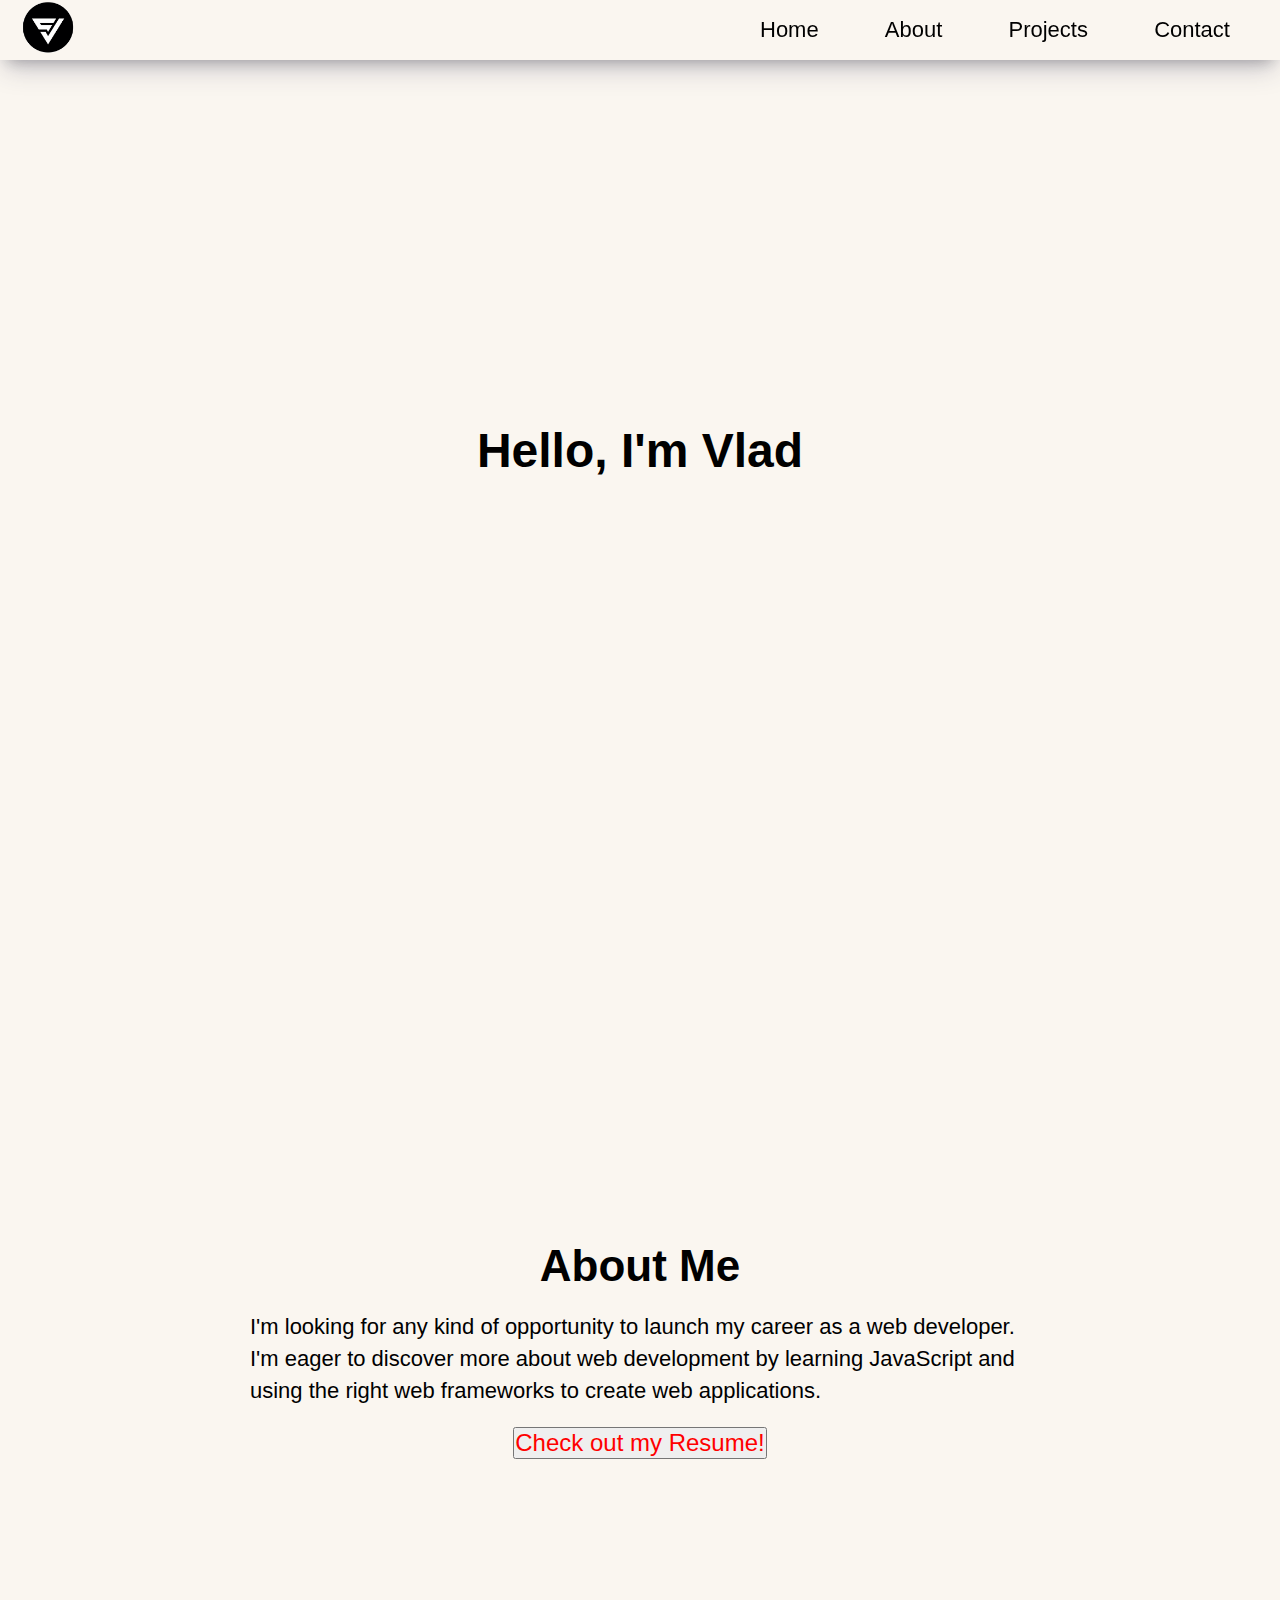
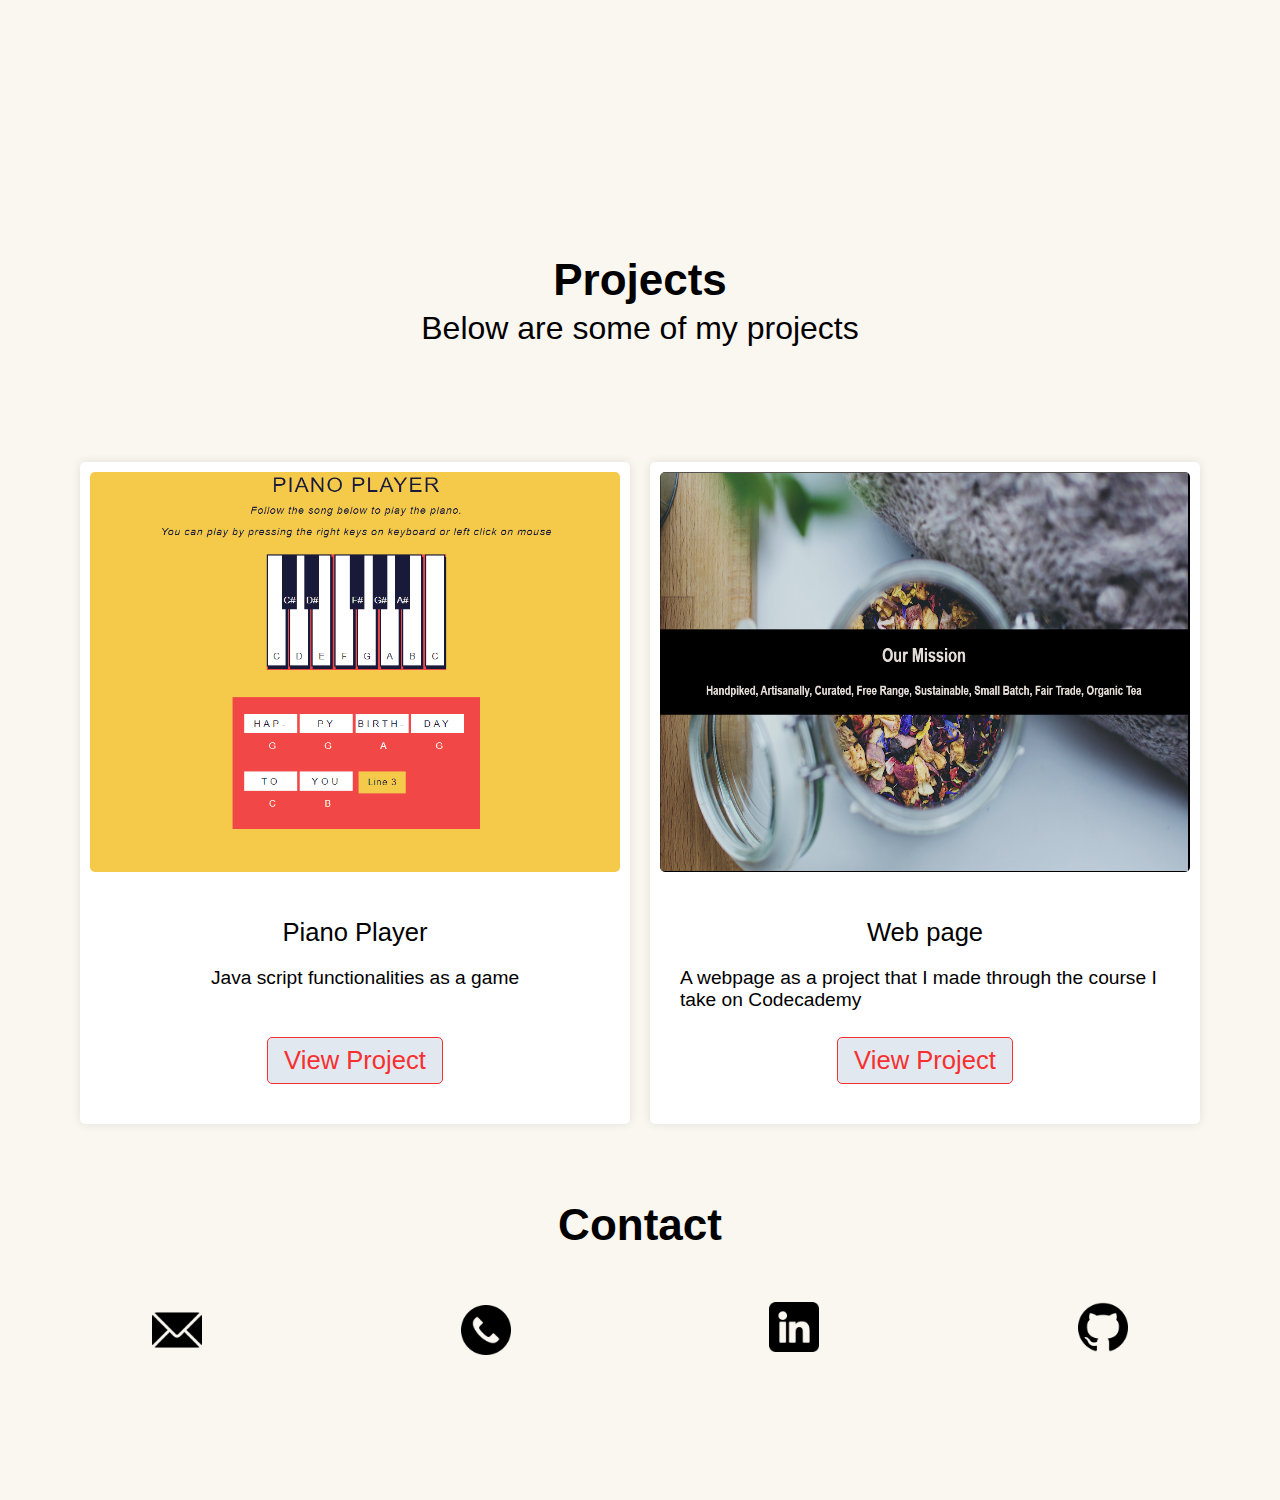
==== index.html @ 371c3c36 "Add files via upload" ====
<!DOCTYPE html>
<html lang="en">
<head>
    <meta charset="UTF-8">
    <meta http-equiv="X-UA-Compatible" content="IE=edge">
    <meta name="viewport" content="width=device-width, initial-scale=1.0">
    <link rel="stylesheet" href="CV1.css">
    <title>My portofolio</title>
</head>
<body>

    <nav class="navbar">
        <a href="#"><img src="Background (2).png" class="headimg"></a>
        <div class="navbar-links"> 
            <ul>
                <li><a href="#">Home</a></li>
                <li><a href="#about">About</a></li>
                <li><a href="#projects">Projects</a></li>
                <li><a href="#contact">Contact</a></li>
            </ul>
        </div> 
    </nav>


    <section id="home">
        <div>
        <h1>Hello, I'm Vlad</h1>
        </div>
    </section>


    <section id="about">
        <div class="aboutme">
            <h1>About Me</h1>
            <p class="about-text">I'm looking for any kind of opportunity to launch my career as a web developer. I'm eager to discover more about web development by learning JavaScript and using the right web frameworks to create web applications.</p>
        </div>
        <a  class="about-link" href="./CV_COSTEA_VLAD_en_Internship.pdf" target="_blank"><button class="about-link-button">Check out my Resume!</button></a>
    </section>


    <section id="projects">
        <div class="headofprojects">
            <h1>Projects</h1>
            <p>Below are some of my projects</p>
        </div>
        <div class="project-container">
            <div class="project-grid" data-aos="fade-up" data-aos-easing="linear" data-aos-duration="500">
                <div class="project-item">
                    <a href="./pag2/proiect1.html" target="_blank" rel="">
                        <img src="Project1img.PNG" alt="" class="imgproject"></a>
                    <div class="project-item-content">
                        <h2 class="project-item-title">Piano Player</h2>
                        <p class="project-item-subtitle">Java script functionalities as a game</p>
                        <a href="./pag2/proiect1.html" target="_blank" class="project-item-btn">View
                            Project</a>
                    </div>
                </div>
                <div class="project-item">
                    <a href="./pag3/proiect2.html" target="_blank" rel="noopener noreferrer"><img
                            src="Project2img.PNG" alt="" class="imgproject"></a>
                    <div class="project-item-content">
                        <h2 class="project-item-title">Web page</h2>
                        <p class="project-item-subtitle">A webpage as a project that I made through the course I take on Codecademy</p>
                        <a href="./pag3/proiect2.html" target="_blank" class="project-item-btn">View
                            Project</a>
                    </div>
                </div>
            </div>
        </div>

    </section>


    <section id="contact">
        <h1>Contact</h1>
    <div class="contacts">
        <div class="email contact-item">
            <img id="mailicon" src="./email.png" width="50px" height="50px">
            <div id="mail" class="email-text">vlad_costea2000@yahoo.com</div>
        </div>
        <div class="phone contact-item">
            <img  id="phoneicon" src="./phone-call.png" width="50px" height="50px">
            <div id="phone" class="phone-text">+40741583752</div>
        </div>
        <div class="linkedin contact-item">
            <a href="https://www.linkedin.com/in/vlad-costea-91b24a20b/" target="_blank"><img  src="./linkedin (1).png" width="50px" height="50px"></a>
        </div>
        <div class="git contact-item">
            <a href="https://github.com/DarkSic066/DarkSic066.github.io" target="_blank"><img src="./github.png" width="50px" height="50px"></a>
        </div>
    </div>    
    </section>

    <script src="./CV1.js"></script>
    

</body>
</html>
---- CV1.css ----
* {
    margin: 0;
    padding: 0;
    box-sizing: border-box;
    scroll-behavior: smooth;
}


body {
    display: block;
    margin: 0px 0px;
    font-family: Helvetica;
    font-size: 22px;
    background-color: #faf6f0;
}




.navbar {
    height: 60px;
    width: 100%;
    display: flex;
    justify-content: space-between;
    align-items: center;
    position: fixed;
    padding: 20px;
    background-color: #faf6f0;
    box-shadow: rgb(50 50 93 / 25%) 0px 13px 27px -5px, rgb(0 0 0 / 30%) 0px 8px 16px -8px;
}



.headimg {
    height: 60px;
}




.navbar ul {
    height: fit-content;
    width: 500px;
    margin: 0px;
    padding-left:0px;
    padding-right: 30px;
    display: flex;
    justify-content: space-between;
    list-style: none;
    
}

.navbar-links li a {
    text-decoration: none;
    color: black;
}
  


.navbar-links li a:hover {
    color: #f99c2a ;
}



#home {
    height: 900px;
    margin: 0px 0px;
    text-align: center;
    display: flex;
    justify-content: center;
    align-items: center;
}



#home div h1 {
    font-size: 3rem;
}

#home div p {
    font-size: 2rem;
    
}




#about {
    height: 900px;
    margin: 0px 0px;
    display: flex;
    flex-direction: column;
    justify-content: center;
    align-items: center;
    
    
}


.aboutme {
    height: fit-content;
   
    
}
.about-text {
    line-height: 2rem;
    width: 780px;
}

.aboutme h1 {
    text-align: center;
    margin-bottom: 20px;
}


.about-link {
    text-decoration: none;
    margin-top: 20px;
     
}


.about-link-button {
    color: red;
    font-size: 24px;
    cursor: pointer;
}

.about-link-button:hover {
    background-color: lightgray;
}


#projects {
    height: 900px;
    margin: 0px 0px;    
    display: flex;
    flex-direction: column;
    justify-content: center;
    align-items: center;
    
}

.headofprojects {
    
    text-align: center;
    margin-top: 100px;
    margin-bottom: 100px;
    line-height: 3rem;
}


.headofprojects p {
    font-size: 2rem;
    
}


#projects .project-container {
    width: 70rem;
}


.imgproject {
    height: 400px !important;
}


#projects .project-container .project-title {
    font-size: 3.5rem;
    margin: 10px 0;
}



#projects .project-container .project-subtitle {
    font-size: 3rem;
    margin: 10px 0 15px 0;
}



#projects .project-container .project-grid {
    display: grid;
    grid-template-columns: repeat(auto-fit, minmax(300px, 1fr));
    grid-gap: 20px;
    margin: 10px 0;
}

  
#projects .project-container .project-grid .project-item {
    background-color: #fff;
    border-radius: 5px;
    padding: 10px;
    box-shadow: 0px 0px 10px rgba(0, 0, 0, 0.1);
    transition: 0.5s ease-in;
    cursor: pointer;
    margin-bottom: 10px;
}
  


#projects .project-container .project-grid .project-item:hover {
    box-shadow: 0px 0px 20px rgba(0, 0, 0, 0.1);
}
  





#projects .project-container .project-grid .project-item .project-item-content {
    margin: 30px 0;
    display: flex;
    flex-direction: column;
    align-items: center;
}




  
#projects .project-container .project-grid .project-item img {
    width: 100%;
    height: auto;
    border-radius: 5px;
}


#projects .project-container .project-grid .project-item .project-item-title {
    font-size: 1.6rem;
    font-weight: 500;
    margin: 10px 0;
}


  
#projects .project-container .project-grid .project-item .project-item-subtitle {
    font-size: 1.2rem;
    margin: 10px 0;
    height: 60px;
    padding-left: 20px;
}


#projects .project-container .project-grid .project-item .project-item-btn {
    background-color: #E2E8F0;
    color: #f72f2f;
    border: 1px solid #f72f2f;
    padding: 0.5rem 1rem;
    font-size: 1.6rem;
    font-weight: 500;
    border-radius: 5px;
    cursor: pointer;
    text-decoration: none;
}


#projects.project-avatar {
    margin-left: 10px;
    padding: 25px;
    border-radius: 50%;
    background-color: #f72f2f;
}


#projects .project-avatar .project-avatar {
    width: 100%;
    height: 100%;
    border-radius: 50%;
}
  


#contact {
    height: 300px;
}



#contact h1 {
    text-align: center;
    margin-top: 100px;
}

.contacts {
    display: flex;
    justify-content: space-between;
    align-items: center;
    margin-left: 6%;
    margin-right: 6%;
    margin-top: 30px;
    
}

.contact-item { 
    height: 100px;
    width: 200px;
    display: flex;
    justify-content: center;
    align-items: center;
    flex-direction: column;
}

.contact-item:hover {
    transform: translateY(-5px);
    cursor: pointer;
}


.email-text {
    font-size: 15px;
}

.phone-text {
    font-size: 15px;
}
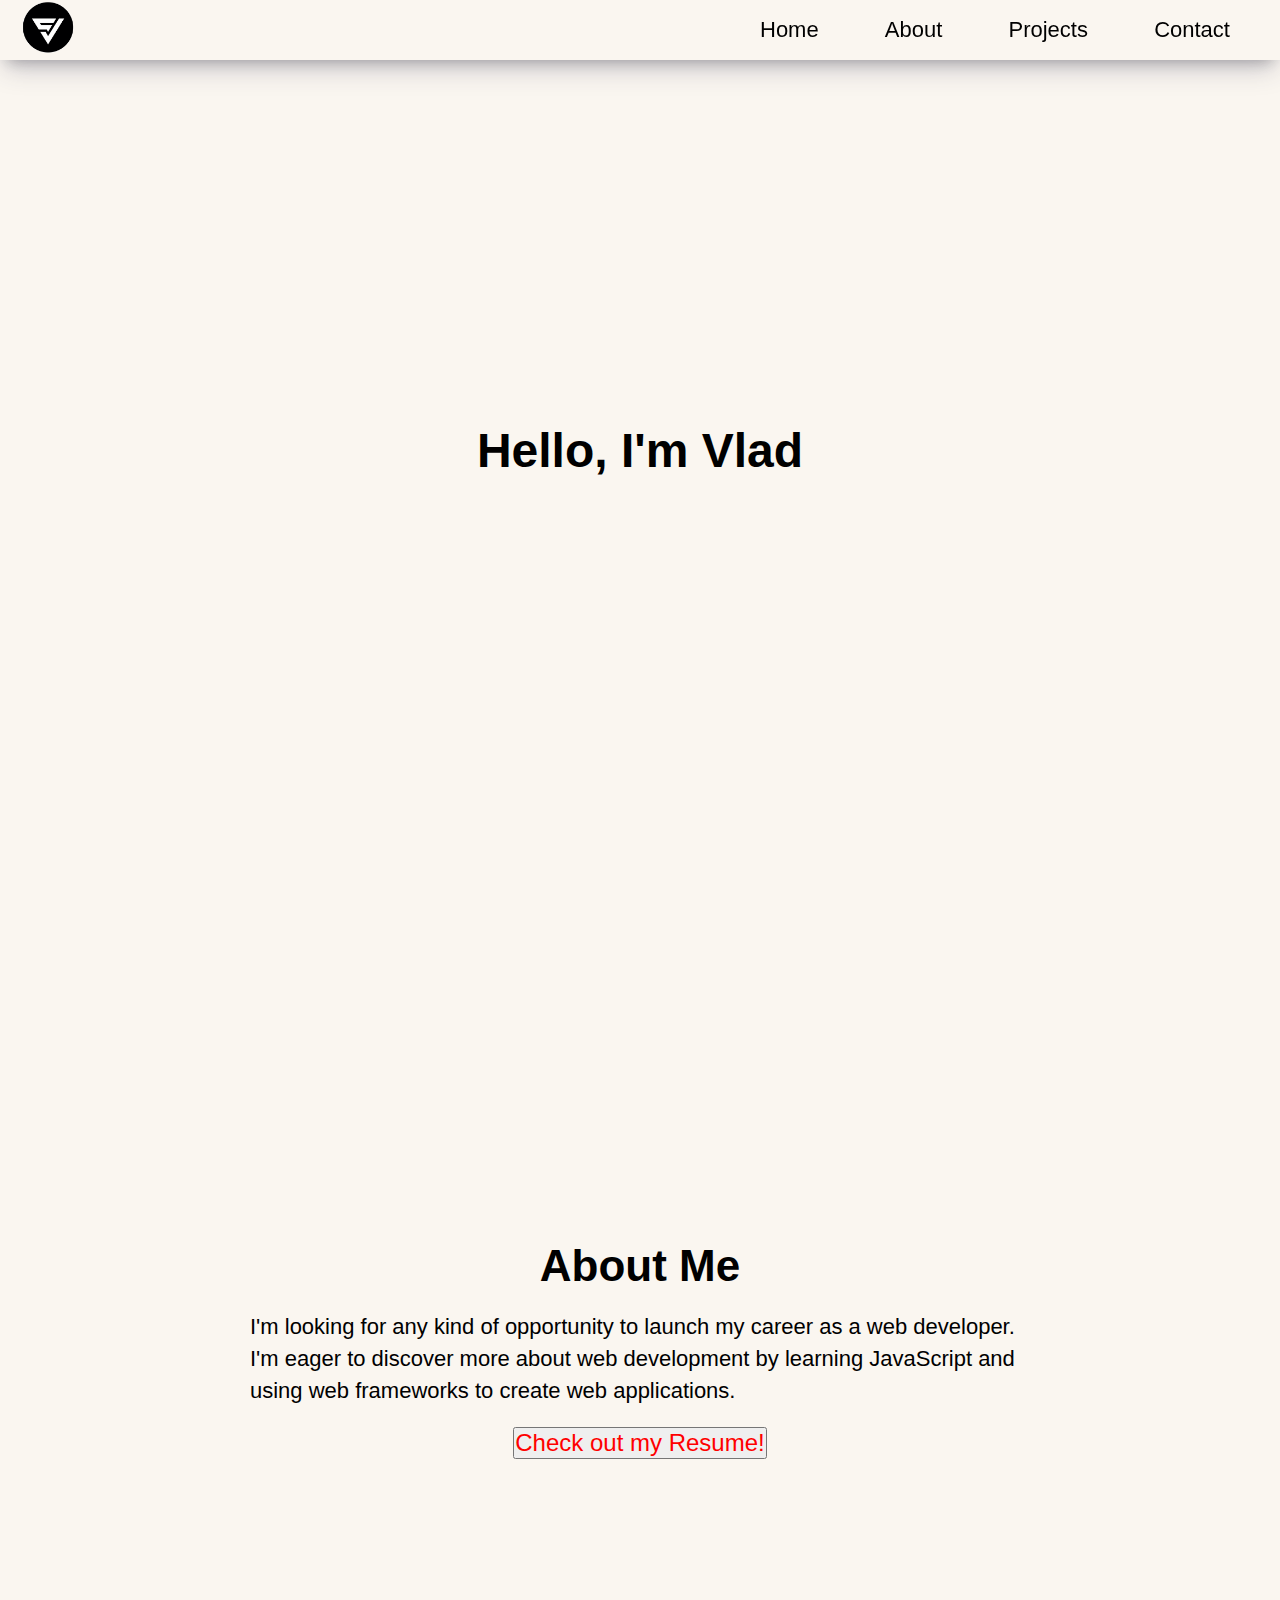
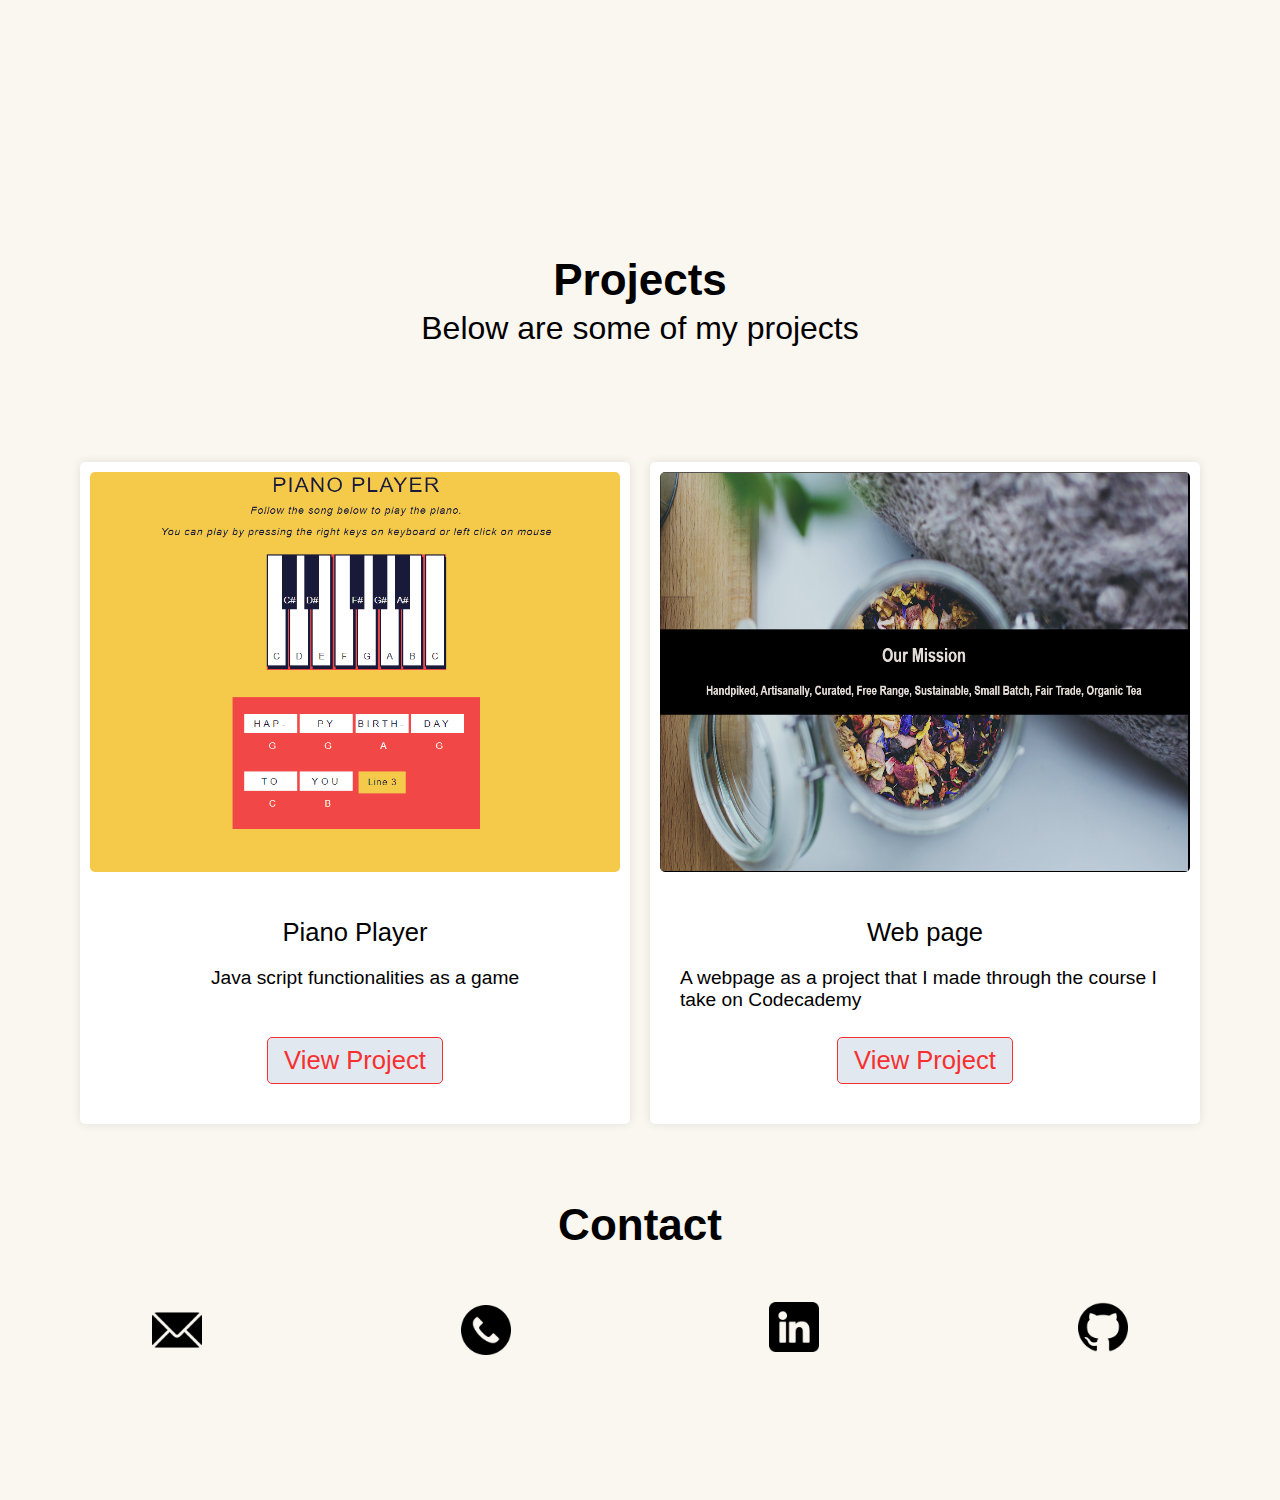
==== commit ef2ee295: "Add files via upload" ====
--- a/index.html
+++ b/index.html
@@ -5,7 +5,7 @@
     <meta http-equiv="X-UA-Compatible" content="IE=edge">
     <meta name="viewport" content="width=device-width, initial-scale=1.0">
     <link rel="stylesheet" href="CV1.css">
-    <title>My portofolio</title>
+    <title>My portfolio</title>
 </head>
 <body>
 
@@ -32,9 +32,9 @@
     <section id="about">
         <div class="aboutme">
             <h1>About Me</h1>
-            <p class="about-text">I'm looking for any kind of opportunity to launch my career as a web developer. I'm eager to discover more about web development by learning JavaScript and using the right web frameworks to create web applications.</p>
+            <p class="about-text">I'm looking for any kind of opportunity to launch my career as a web developer. I'm eager to discover more about web development by learning JavaScript and using web frameworks to create web applications.</p>
         </div>
-        <a  class="about-link" href="./CV_COSTEA_VLAD_en_Internship.pdf" target="_blank"><button class="about-link-button">Check out my Resume!</button></a>
+        <a  class="about-link" href="./CV_COSTEA_VLAD_en_Wavemyth.pdf" target="_blank"><button class="about-link-button">Check out my Resume!</button></a>
     </section>
 
 
@@ -86,7 +86,7 @@
             <a href="https://www.linkedin.com/in/vlad-costea-91b24a20b/" target="_blank"><img  src="./linkedin (1).png" width="50px" height="50px"></a>
         </div>
         <div class="git contact-item">
-            <a href="https://github.com/DarkSic066/DarkSic066.github.io" target="_blank"><img src="./github.png" width="50px" height="50px"></a>
+            <a href="https://github.com/DarkSic066/VladCv" target="_blank"><img src="./github.png" width="50px" height="50px"></a>
         </div>
     </div>    
     </section>
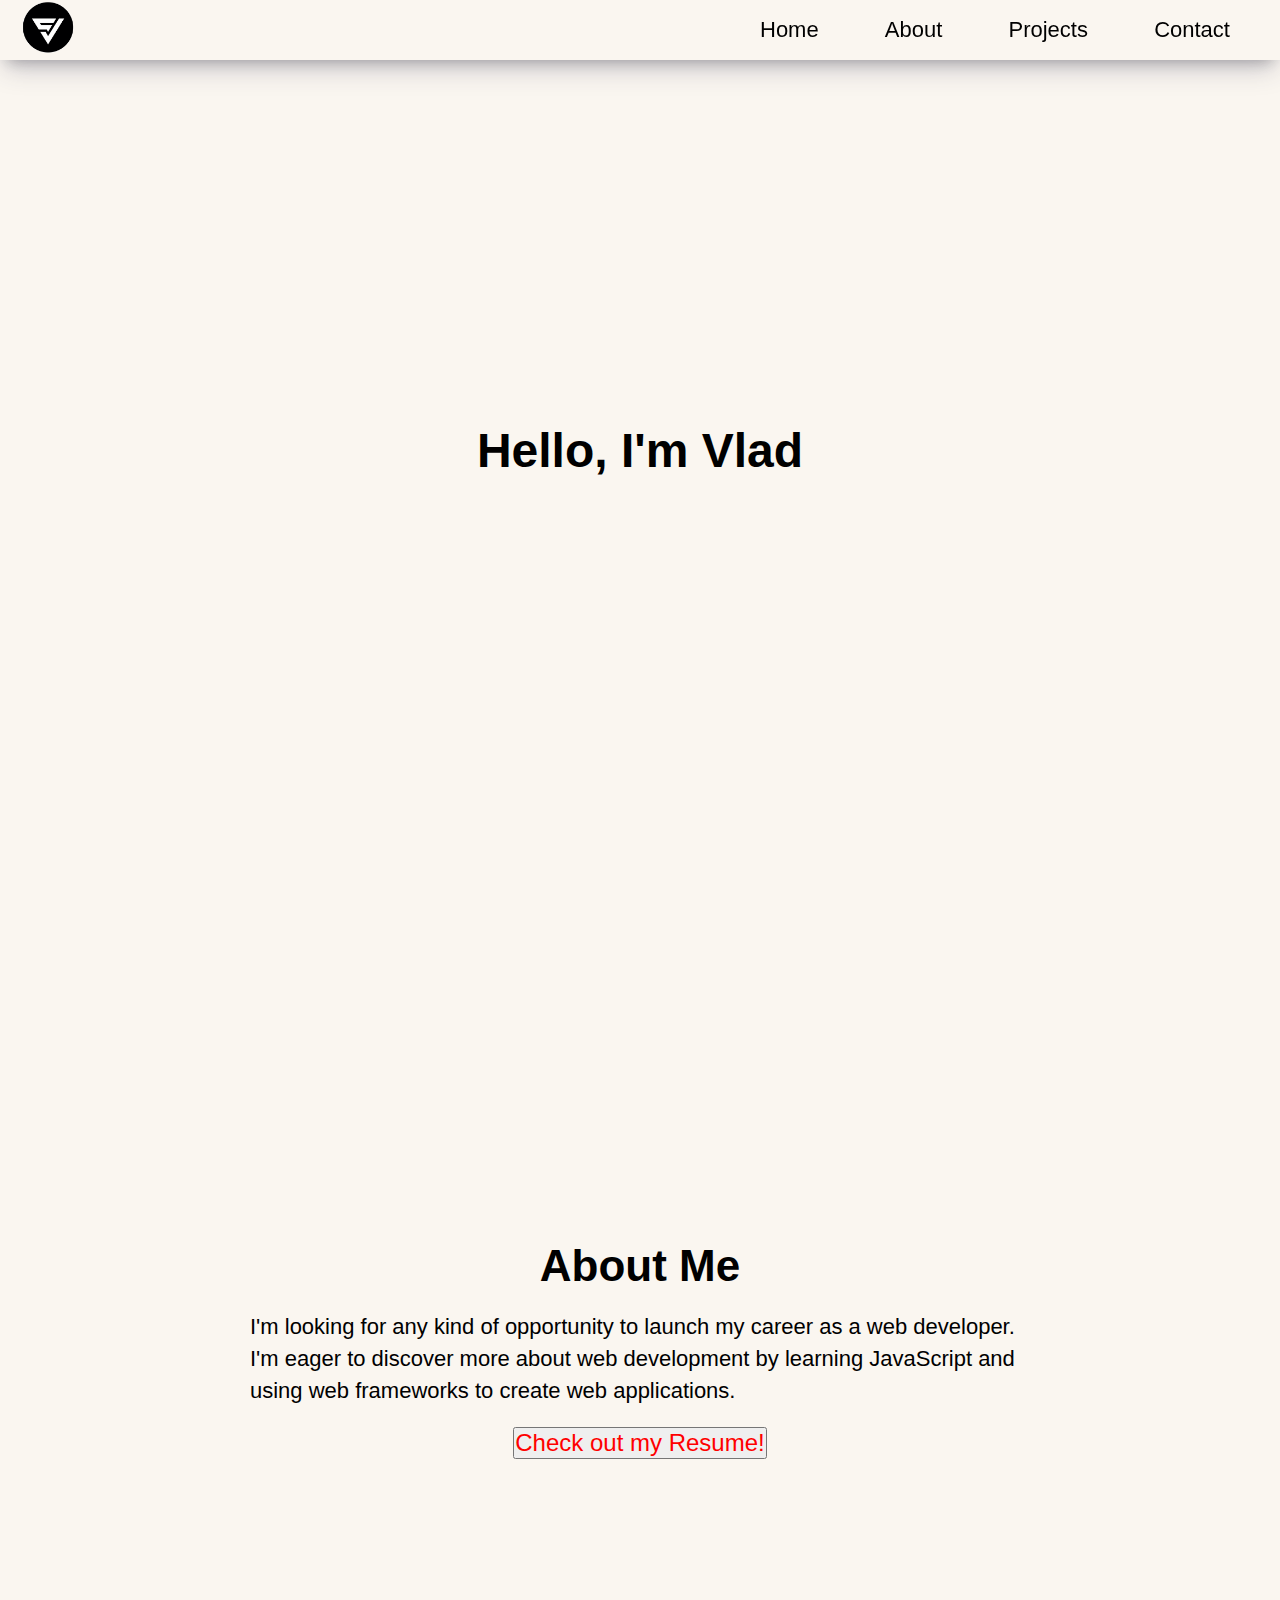
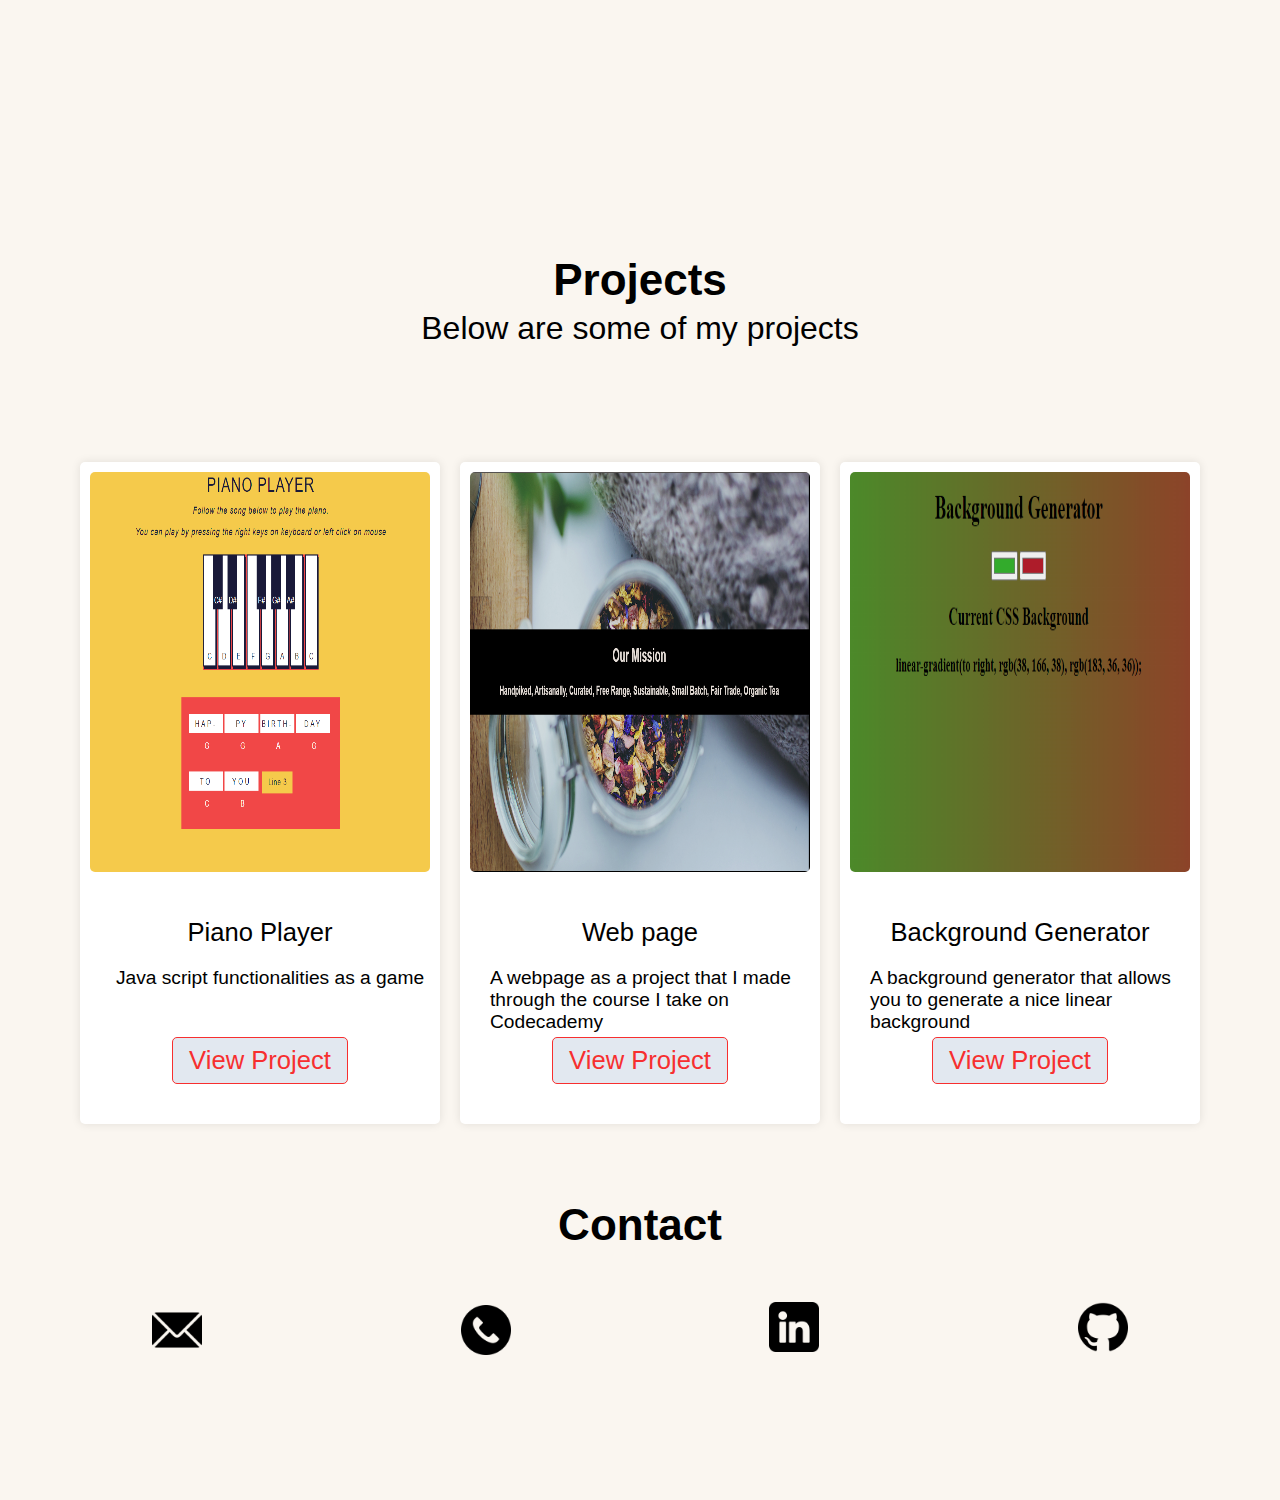
==== commit af035e8b: "Add files via upload" ====
--- a/index.html
+++ b/index.html
@@ -4,7 +4,7 @@
     <meta charset="UTF-8">
     <meta http-equiv="X-UA-Compatible" content="IE=edge">
     <meta name="viewport" content="width=device-width, initial-scale=1.0">
-    <link rel="stylesheet" href="CV1.css">
+    <link rel="stylesheet" href="portfolio.css">
     <title>My portfolio</title>
 </head>
 <body>
@@ -46,22 +46,32 @@
         <div class="project-container">
             <div class="project-grid" data-aos="fade-up" data-aos-easing="linear" data-aos-duration="500">
                 <div class="project-item">
-                    <a href="./pag2/proiect1.html" target="_blank" rel="">
+                    <a href="./Project1/proiect1.html" target="_blank" rel="">
                         <img src="Project1img.PNG" alt="" class="imgproject"></a>
                     <div class="project-item-content">
                         <h2 class="project-item-title">Piano Player</h2>
                         <p class="project-item-subtitle">Java script functionalities as a game</p>
-                        <a href="./pag2/proiect1.html" target="_blank" class="project-item-btn">View
+                        <a href="./Project1/proiect1.html" target="_blank" class="project-item-btn">View
                             Project</a>
                     </div>
                 </div>
                 <div class="project-item">
-                    <a href="./pag3/proiect2.html" target="_blank" rel="noopener noreferrer"><img
+                    <a href="./Project2/proiect2.html" target="_blank" rel="noopener noreferrer"><img
                             src="Project2img.PNG" alt="" class="imgproject"></a>
                     <div class="project-item-content">
                         <h2 class="project-item-title">Web page</h2>
                         <p class="project-item-subtitle">A webpage as a project that I made through the course I take on Codecademy</p>
-                        <a href="./pag3/proiect2.html" target="_blank" class="project-item-btn">View
+                        <a href="./Project2/proiect2.html" target="_blank" class="project-item-btn">View
+                            Project</a>
+                    </div>
+                </div>
+                <div class="project-item">
+                    <a href="./Project3/proiect3.html" target="_blank" rel="noopener noreferrer"><img
+                            src="Project3img.png" alt="" class="imgproject"></a>
+                    <div class="project-item-content">
+                        <h2 class="project-item-title">Background Generator</h2>
+                        <p class="project-item-subtitle">A background generator that allows you to generate a nice linear background</p>
+                        <a href="./Project3/proiect3.html" target="_blank" class="project-item-btn">View
                             Project</a>
                     </div>
                 </div>
@@ -91,7 +101,7 @@
     </div>    
     </section>
 
-    <script src="./CV1.js"></script>
+    <script src="./portfolio.js"></script>
     
 
 </body>
--- a/portfolio.css
+++ b/portfolio.css
@@ -0,0 +1,318 @@
+* {
+    margin: 0;
+    padding: 0;
+    box-sizing: border-box;
+    scroll-behavior: smooth;
+}
+
+
+body {
+    display: block;
+    margin: 0px 0px;
+    font-family: Helvetica;
+    font-size: 22px;
+    background-color: #faf6f0;
+}
+
+
+
+
+.navbar {
+    height: 60px;
+    width: 100%;
+    display: flex;
+    justify-content: space-between;
+    align-items: center;
+    position: fixed;
+    padding: 20px;
+    background-color: #faf6f0;
+    box-shadow: rgb(50 50 93 / 25%) 0px 13px 27px -5px, rgb(0 0 0 / 30%) 0px 8px 16px -8px;
+}
+
+
+
+.headimg {
+    height: 60px;
+}
+
+
+
+
+.navbar ul {
+    height: fit-content;
+    width: 500px;
+    margin: 0px;
+    padding-left:0px;
+    padding-right: 30px;
+    display: flex;
+    justify-content: space-between;
+    list-style: none;
+    
+}
+
+.navbar-links li a {
+    text-decoration: none;
+    color: black;
+}
+  
+
+
+.navbar-links li a:hover {
+    color: #f99c2a ;
+}
+
+
+
+#home {
+    height: 900px;
+    margin: 0px 0px;
+    text-align: center;
+    display: flex;
+    justify-content: center;
+    align-items: center;
+}
+
+
+
+#home div h1 {
+    font-size: 3rem;
+}
+
+#home div p {
+    font-size: 2rem;
+    
+}
+
+
+
+
+#about {
+    height: 900px;
+    margin: 0px 0px;
+    display: flex;
+    flex-direction: column;
+    justify-content: center;
+    align-items: center;
+    
+    
+}
+
+
+.aboutme {
+    height: fit-content;
+   
+    
+}
+.about-text {
+    line-height: 2rem;
+    width: 780px;
+}
+
+.aboutme h1 {
+    text-align: center;
+    margin-bottom: 20px;
+}
+
+
+.about-link {
+    text-decoration: none;
+    margin-top: 20px;
+     
+}
+
+
+.about-link-button {
+    color: red;
+    font-size: 24px;
+    cursor: pointer;
+}
+
+.about-link-button:hover {
+    background-color: lightgray;
+}
+
+
+#projects {
+    height: 900px;
+    margin: 0px 0px;    
+    display: flex;
+    flex-direction: column;
+    justify-content: center;
+    align-items: center;
+    
+}
+
+.headofprojects {
+    
+    text-align: center;
+    margin-top: 100px;
+    margin-bottom: 100px;
+    line-height: 3rem;
+}
+
+
+.headofprojects p {
+    font-size: 2rem;
+    
+}
+
+
+#projects .project-container {
+    width: 70rem;
+}
+
+
+.imgproject {
+    height: 400px !important;
+}
+
+
+#projects .project-container .project-title {
+    font-size: 3.5rem;
+    margin: 10px 0;
+}
+
+
+
+#projects .project-container .project-subtitle {
+    font-size: 3rem;
+    margin: 10px 0 15px 0;
+}
+
+
+
+#projects .project-container .project-grid {
+    display: grid;
+    grid-template-columns: repeat(auto-fit, minmax(300px, 1fr));
+    grid-gap: 20px;
+    margin: 10px 0;
+}
+
+  
+#projects .project-container .project-grid .project-item {
+    background-color: #fff;
+    border-radius: 5px;
+    padding: 10px;
+    box-shadow: 0px 0px 10px rgba(0, 0, 0, 0.1);
+    transition: 0.5s ease-in;
+    cursor: pointer;
+    margin-bottom: 10px;
+}
+  
+
+
+#projects .project-container .project-grid .project-item:hover {
+    box-shadow: 0px 0px 20px rgba(0, 0, 0, 0.1);
+}
+  
+
+
+
+
+
+#projects .project-container .project-grid .project-item .project-item-content {
+    margin: 30px 0;
+    display: flex;
+    flex-direction: column;
+    align-items: center;
+}
+
+
+
+
+  
+#projects .project-container .project-grid .project-item img {
+    width: 100%;
+    height: auto;
+    border-radius: 5px;
+}
+
+
+#projects .project-container .project-grid .project-item .project-item-title {
+    font-size: 1.6rem;
+    font-weight: 500;
+    margin: 10px 0;
+}
+
+
+  
+#projects .project-container .project-grid .project-item .project-item-subtitle {
+    font-size: 1.2rem;
+    margin: 10px 0;
+    height: 60px;
+    padding-left: 20px;
+}
+
+
+#projects .project-container .project-grid .project-item .project-item-btn {
+    background-color: #E2E8F0;
+    color: #f72f2f;
+    border: 1px solid #f72f2f;
+    padding: 0.5rem 1rem;
+    font-size: 1.6rem;
+    font-weight: 500;
+    border-radius: 5px;
+    cursor: pointer;
+    text-decoration: none;
+}
+
+
+#projects.project-avatar {
+    margin-left: 10px;
+    padding: 25px;
+    border-radius: 50%;
+    background-color: #f72f2f;
+}
+
+
+#projects .project-avatar .project-avatar {
+    width: 100%;
+    height: 100%;
+    border-radius: 50%;
+}
+  
+
+
+#contact {
+    height: 300px;
+}
+
+
+
+#contact h1 {
+    text-align: center;
+    margin-top: 100px;
+}
+
+.contacts {
+    display: flex;
+    justify-content: space-between;
+    align-items: center;
+    margin-left: 6%;
+    margin-right: 6%;
+    margin-top: 30px;
+    
+}
+
+.contact-item { 
+    height: 100px;
+    width: 200px;
+    display: flex;
+    justify-content: center;
+    align-items: center;
+    flex-direction: column;
+}
+
+.contact-item:hover {
+    transform: translateY(-5px);
+    cursor: pointer;
+}
+
+
+.email-text {
+    font-size: 15px;
+}
+
+.phone-text {
+    font-size: 15px;
+}
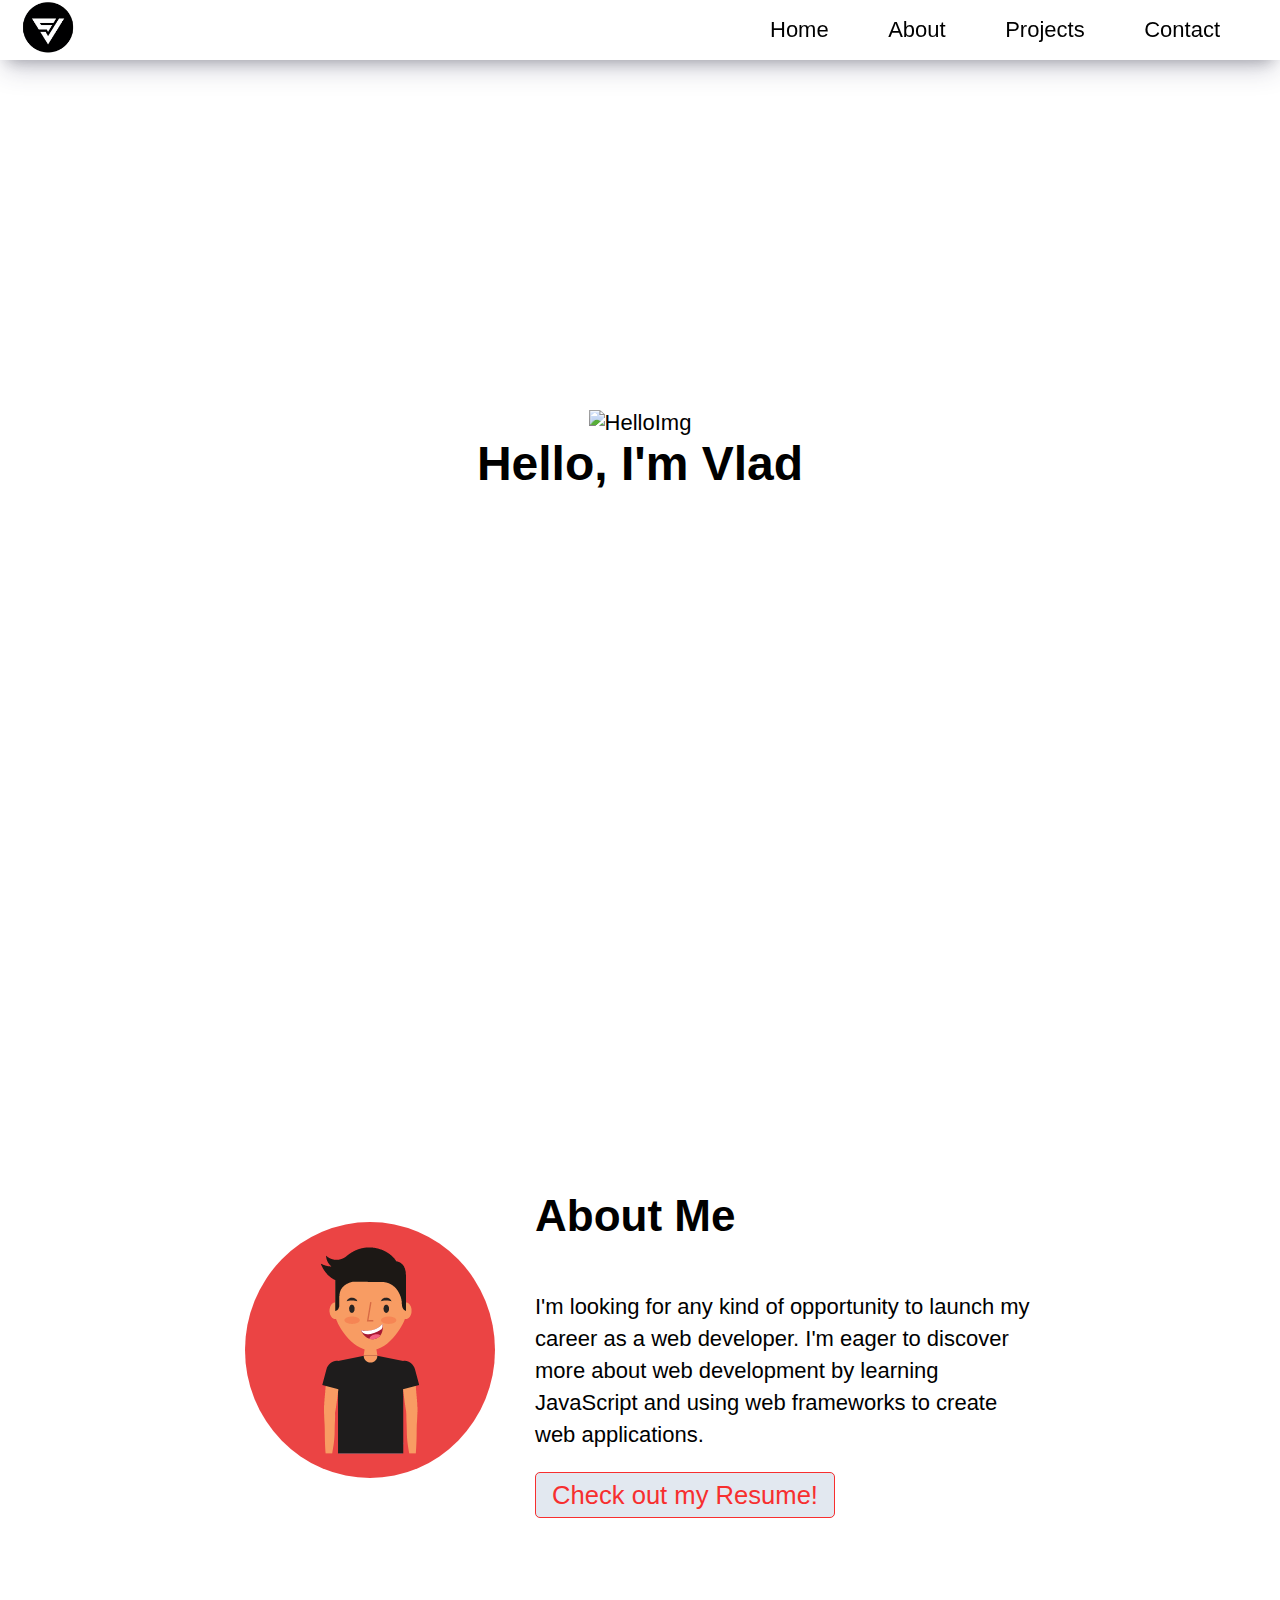
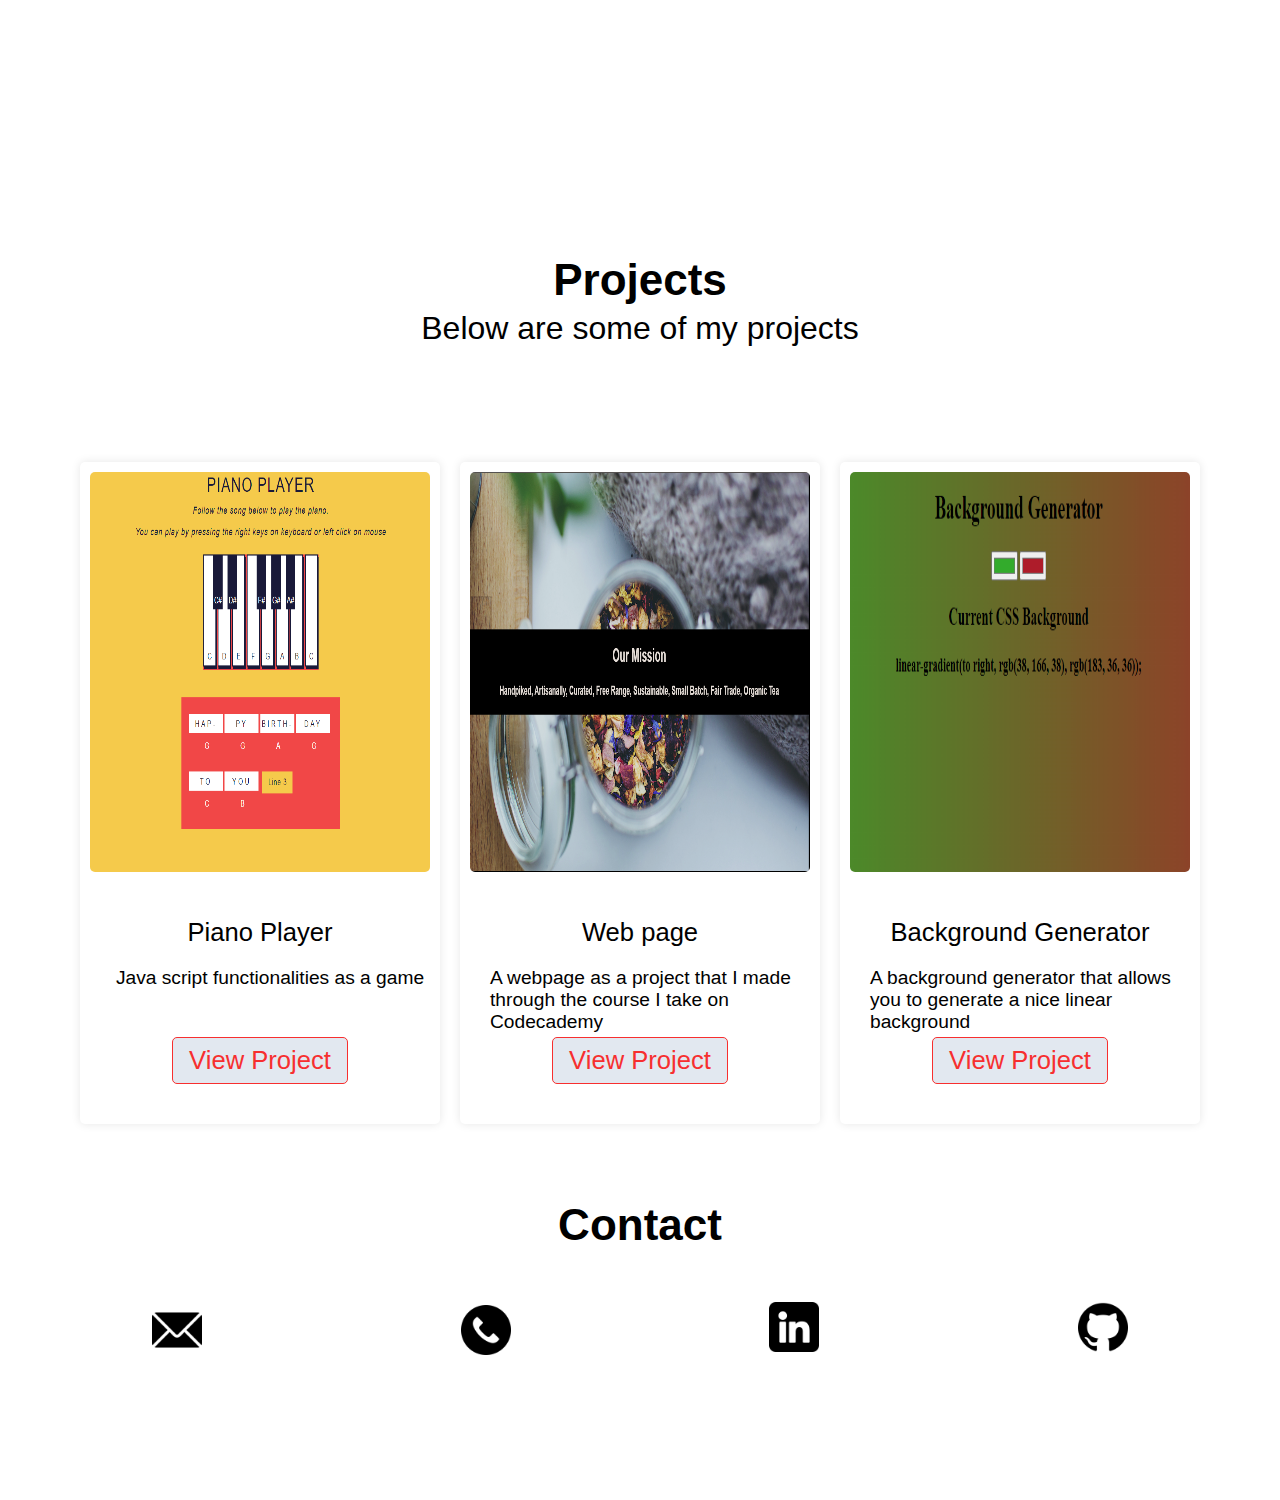
==== commit df658f04: "Add files via upload" ====
--- a/index.html
+++ b/index.html
@@ -10,7 +10,7 @@
 <body>
 
     <nav class="navbar">
-        <a href="#"><img src="Background (2).png" class="headimg"></a>
+        <a href="#"><img src="./Image/Logo.png" class="headimg"></a>
         <div class="navbar-links"> 
             <ul>
                 <li><a href="#">Home</a></li>
@@ -23,18 +23,22 @@
 
 
     <section id="home">
-        <div>
-        <h1>Hello, I'm Vlad</h1>
+        <div class="home-img">
+            <img src="./Image/Profilepic.png" alt="HelloImg">
         </div>
+        <h1>Hello, I'm Vlad</h1> 
     </section>
 
 
     <section id="about">
+        <div class="about-img">
+            <img src="./Image/AvatarAbout.png" alt="Avatar">
+        </div>
         <div class="aboutme">
             <h1>About Me</h1>
             <p class="about-text">I'm looking for any kind of opportunity to launch my career as a web developer. I'm eager to discover more about web development by learning JavaScript and using web frameworks to create web applications.</p>
+            <a  class="about-link" href="./CV_COSTEA_VLAD_en_.pdf" target="_blank">Check out my Resume!</a>
         </div>
-        <a  class="about-link" href="./CV_COSTEA_VLAD_en_Wavemyth.pdf" target="_blank"><button class="about-link-button">Check out my Resume!</button></a>
     </section>
 
 
@@ -47,7 +51,7 @@
             <div class="project-grid" data-aos="fade-up" data-aos-easing="linear" data-aos-duration="500">
                 <div class="project-item">
                     <a href="./Project1/proiect1.html" target="_blank" rel="">
-                        <img src="Project1img.PNG" alt="" class="imgproject"></a>
+                        <img src="./Project1/Project1img.PNG" alt="" class="imgproject"></a>
                     <div class="project-item-content">
                         <h2 class="project-item-title">Piano Player</h2>
                         <p class="project-item-subtitle">Java script functionalities as a game</p>
@@ -57,7 +61,7 @@
                 </div>
                 <div class="project-item">
                     <a href="./Project2/proiect2.html" target="_blank" rel="noopener noreferrer"><img
-                            src="Project2img.PNG" alt="" class="imgproject"></a>
+                            src="./Project2/Project2img.PNG" alt="" class="imgproject"></a>
                     <div class="project-item-content">
                         <h2 class="project-item-title">Web page</h2>
                         <p class="project-item-subtitle">A webpage as a project that I made through the course I take on Codecademy</p>
@@ -67,7 +71,7 @@
                 </div>
                 <div class="project-item">
                     <a href="./Project3/proiect3.html" target="_blank" rel="noopener noreferrer"><img
-                            src="Project3img.png" alt="" class="imgproject"></a>
+                            src="./Project3/Project3img.png" alt="" class="imgproject"></a>
                     <div class="project-item-content">
                         <h2 class="project-item-title">Background Generator</h2>
                         <p class="project-item-subtitle">A background generator that allows you to generate a nice linear background</p>
@@ -85,18 +89,18 @@
         <h1>Contact</h1>
     <div class="contacts">
         <div class="email contact-item">
-            <img id="mailicon" src="./email.png" width="50px" height="50px">
+            <img id="mailicon" src="./Footer/email.png" width="50px" height="50px">
             <div id="mail" class="email-text">vlad_costea2000@yahoo.com</div>
         </div>
         <div class="phone contact-item">
-            <img  id="phoneicon" src="./phone-call.png" width="50px" height="50px">
+            <img  id="phoneicon" src="./Footer/phone-call.png" width="50px" height="50px">
             <div id="phone" class="phone-text">+40741583752</div>
         </div>
         <div class="linkedin contact-item">
-            <a href="https://www.linkedin.com/in/vlad-costea-91b24a20b/" target="_blank"><img  src="./linkedin (1).png" width="50px" height="50px"></a>
+            <a href="https://www.linkedin.com/in/vlad-costea-91b24a20b/" target="_blank"><img  src="./Footer/linkedin (1).png" width="50px" height="50px"></a>
         </div>
         <div class="git contact-item">
-            <a href="https://github.com/DarkSic066/VladCv" target="_blank"><img src="./github.png" width="50px" height="50px"></a>
+            <a href="https://github.com/DarkSic066/VladCv" target="_blank"><img src="./Footer/github.png" width="50px" height="50px"></a>
         </div>
     </div>    
     </section>
--- a/portfolio.css
+++ b/portfolio.css
@@ -11,7 +11,7 @@
     margin: 0px 0px;
     font-family: Helvetica;
     font-size: 22px;
-    background-color: #faf6f0;
+    background-color: white;
 }
 
 
@@ -25,7 +25,7 @@
     align-items: center;
     position: fixed;
     padding: 20px;
-    background-color: #faf6f0;
+    background-color: white;
     box-shadow: rgb(50 50 93 / 25%) 0px 13px 27px -5px, rgb(0 0 0 / 30%) 0px 8px 16px -8px;
 }
 
@@ -53,34 +53,39 @@
 .navbar-links li a {
     text-decoration: none;
     color: black;
+    padding: 10px;
+    border-radius: 10px;
+    transition: 0.3s ease-in-out;
 }
   
 
 
 .navbar-links li a:hover {
-    color: #f99c2a ;
+    background-color:#eb4444;
+    color: white;
 }
 
 
 
 #home {
     height: 900px;
-    margin: 0px 0px;
+    margin: 0px;
     text-align: center;
     display: flex;
     justify-content: center;
     align-items: center;
-}
-
-
-
-#home div h1 {
+    flex-direction: column;
+}
+
+
+
+#home h1 {
     font-size: 3rem;
 }
 
-#home div p {
-    font-size: 2rem;
-    
+#home .home-img img {
+    height: 300px;
+    width: 300px;
 }
 
 
@@ -90,46 +95,58 @@
     height: 900px;
     margin: 0px 0px;
     display: flex;
-    flex-direction: column;
     justify-content: center;
     align-items: center;
-    
-    
-}
+}
+
+.about-img {
+    border-radius: 50%;
+    background-color: #eb4444;
+    margin-right: 40px;
+    
+}
+
 
 
 .aboutme {
     height: fit-content;
-   
-    
-}
+    width: fit-content;
+     
+}
+
+
 .about-text {
     line-height: 2rem;
-    width: 780px;
+    width: 500px;
+    margin-bottom: 30px;
 }
 
 .aboutme h1 {
-    text-align: center;
-    margin-bottom: 20px;
-}
-
-
-.about-link {
+    text-align: start;
+    margin-bottom: 50px;
+}
+
+
+.about-link  {
+    
     text-decoration: none;
-    margin-top: 20px;
-     
-}
-
-
-.about-link-button {
-    color: red;
-    font-size: 24px;
+    background-color: #E2E8F0;
+    color: #f72f2f;
+    border: 1px solid #f72f2f;
+    padding: 0.5rem 1rem;
+    font-size: 1.6rem;
+    font-weight: 500;
+    border-radius: 5px;
     cursor: pointer;
-}
-
-.about-link-button:hover {
-    background-color: lightgray;
-}
+    transition: 0.3s ease-in-out;
+}
+
+
+.about-link:hover {
+    background-color: #eb4444;
+    color: white;
+}
+
 
 
 #projects {
@@ -159,6 +176,7 @@
 
 #projects .project-container {
     width: 70rem;
+  
 }
 
 
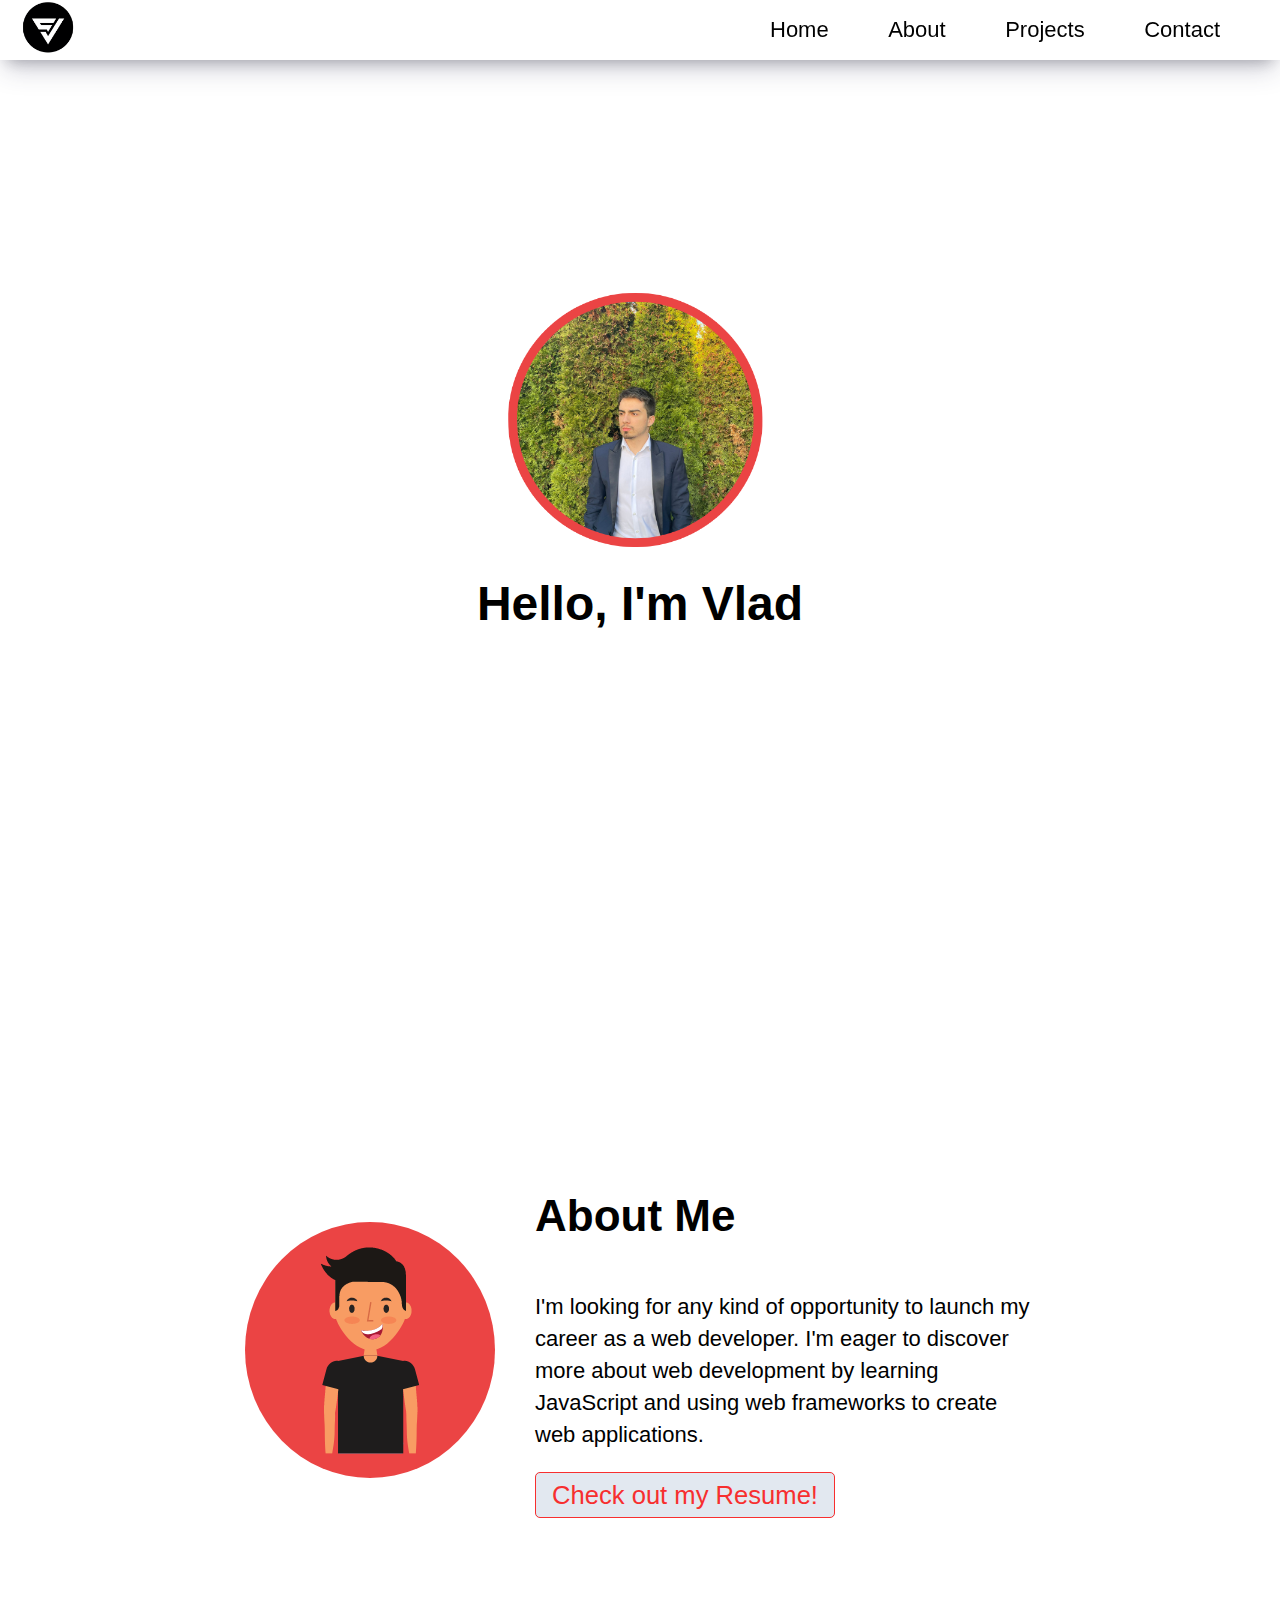
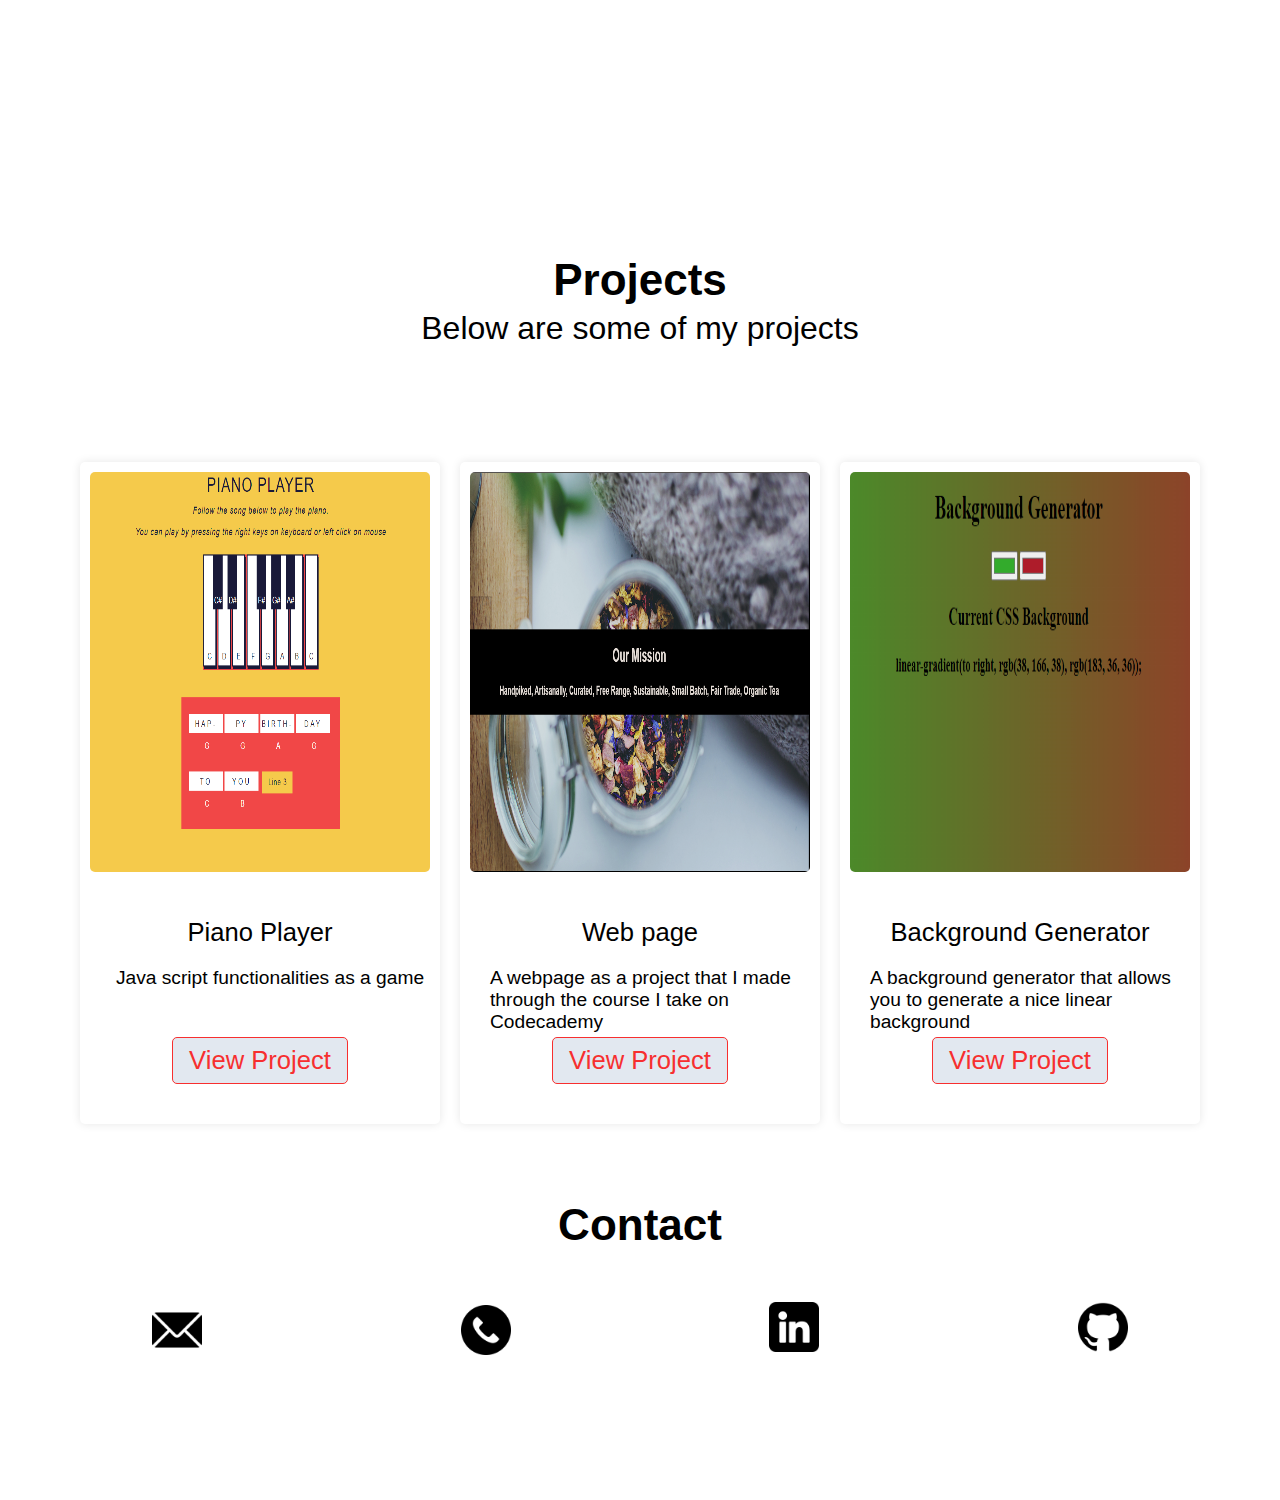
==== commit 14dc81ad: "Add files via upload" ====
--- a/index.html
+++ b/index.html
@@ -24,7 +24,7 @@
 
     <section id="home">
         <div class="home-img">
-            <img src="./Image/Profilepic.png" alt="HelloImg">
+            <img src="./Image/ProfilePic.png" alt="HelloImg">
         </div>
         <h1>Hello, I'm Vlad</h1> 
     </section>
